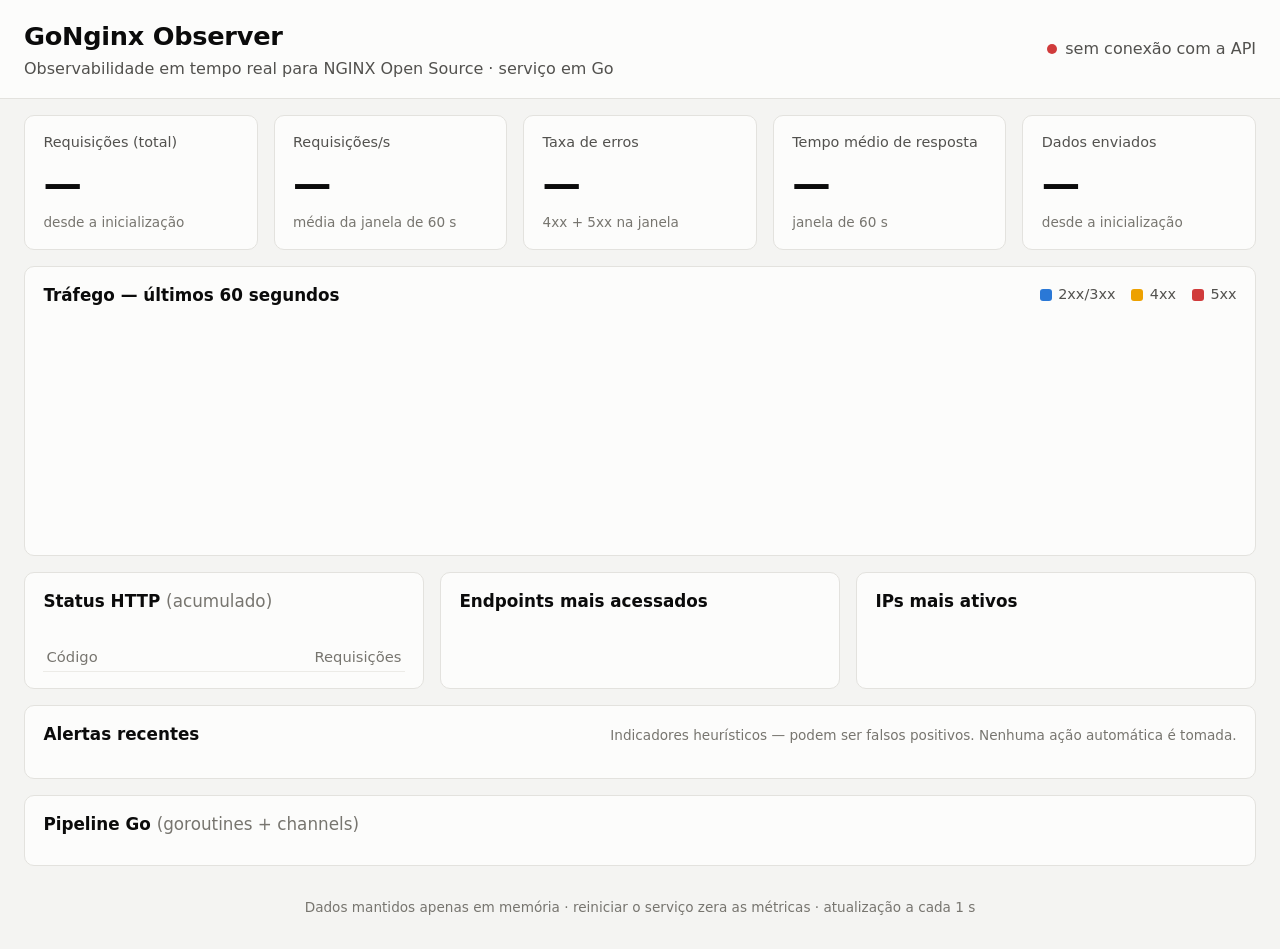
==== internal/api/web/index.html @ 66adaaf4 "Add GoNginx Observer: Go sidecar for NGINX Open Source observability - NGINX writes JSON Lines acces" ====
<!doctype html>
<html lang="pt-BR">
<head>
<meta charset="utf-8">
<meta name="viewport" content="width=device-width, initial-scale=1">
<title>GoNginx Observer</title>
<link rel="stylesheet" href="style.css">
<link rel="icon" href="data:,">
</head>
<body>
<header class="top">
  <div>
    <h1>GoNginx Observer</h1>
    <p class="sub">Observabilidade em tempo real para NGINX Open Source · serviço em Go</p>
  </div>
  <div class="conn" id="conn" role="status"><span class="dot"></span><span id="conn-text">conectando…</span></div>
</header>

<main>
  <section class="tiles" aria-label="Indicadores principais">
    <article class="tile">
      <h2>Requisições (total)</h2>
      <p class="big" id="k-total">—</p>
      <p class="hint" id="k-total-hint">desde a inicialização</p>
    </article>
    <article class="tile">
      <h2>Requisições/s</h2>
      <p class="big" id="k-rps">—</p>
      <p class="hint" id="k-rps-hint">média da janela de 60 s</p>
    </article>
    <article class="tile">
      <h2>Taxa de erros</h2>
      <p class="big" id="k-err">—</p>
      <p class="hint" id="k-err-hint">4xx + 5xx na janela</p>
    </article>
    <article class="tile">
      <h2>Tempo médio de resposta</h2>
      <p class="big" id="k-lat">—</p>
      <p class="hint" id="k-lat-hint">janela de 60 s</p>
    </article>
    <article class="tile">
      <h2>Dados enviados</h2>
      <p class="big" id="k-bytes">—</p>
      <p class="hint">desde a inicialização</p>
    </article>
  </section>

  <section class="card wide">
    <div class="card-head">
      <h2>Tráfego — últimos 60 segundos</h2>
      <ul class="legend" aria-label="Legenda">
        <li><span class="sw s-ok"></span>2xx/3xx</li>
        <li><span class="sw s-4xx"></span>4xx</li>
        <li><span class="sw s-5xx"></span>5xx</li>
      </ul>
    </div>
    <div class="chart" id="history" role="img" aria-label="Requisições por segundo nos últimos 60 segundos"></div>
    <div class="tooltip" id="tip" hidden></div>
  </section>

  <section class="card">
    <h2>Status HTTP <span class="muted">(acumulado)</span></h2>
    <div id="classes" class="bars"></div>
    <table class="codes" aria-label="Contagem por código HTTP">
      <thead><tr><th>Código</th><th>Requisições</th></tr></thead>
      <tbody id="codes"></tbody>
    </table>
  </section>

  <section class="card">
    <h2>Endpoints mais acessados</h2>
    <div id="endpoints" class="bars"></div>
  </section>

  <section class="card">
    <h2>IPs mais ativos <span class="muted" id="mask"></span></h2>
    <div id="ips" class="bars"></div>
  </section>

  <section class="card wide">
    <div class="card-head">
      <h2>Alertas recentes <span class="muted" id="alerts-total"></span></h2>
      <p class="muted small">Indicadores heurísticos — podem ser falsos positivos. Nenhuma ação automática é tomada.</p>
    </div>
    <ul id="alerts" class="alerts"></ul>
  </section>

  <section class="card wide pipeline">
    <h2>Pipeline Go <span class="muted">(goroutines + channels)</span></h2>
    <dl id="pipe" class="pipe"></dl>
  </section>
</main>

<footer>Dados mantidos apenas em memória · reiniciar o serviço zera as métricas · atualização a cada 1 s</footer>
<script src="app.js"></script>
</body>
</html>
---- internal/api/web/style.css ----
:root {
  color-scheme: light;
  --bg: #f4f4f2;
  --surface: #fcfcfb;
  --border: #e3e2de;
  --grid: #ecebe7;
  --text: #0b0b0b;
  --text-2: #52514e;
  --muted: #77756f;
  --series: #2a78d6;
  --ok: #2a78d6;
  --warn: #eda100;
  --crit: #d03b3b;
  --good: #0ca30c;
  --track: #ecebe7;
}
@media (prefers-color-scheme: dark) {
  :root:not([data-theme="light"]) {
    color-scheme: dark;
    --bg: #111110;
    --surface: #1a1a19;
    --border: #2e2e2b;
    --grid: #2a2a27;
    --text: #f0efec;
    --text-2: #c3c2b7;
    --muted: #9a998f;
    --series: #3987e5;
    --ok: #3987e5;
    --warn: #c98500;
    --crit: #e66767;
    --track: #2a2a27;
  }
}

* { box-sizing: border-box; }
body {
  margin: 0;
  background: var(--bg);
  color: var(--text);
  font: 16px/1.45 system-ui, -apple-system, "Segoe UI", Roboto, sans-serif;
}
.top {
  display: flex; justify-content: space-between; align-items: center; gap: 1rem;
  padding: 1.1rem 1.5rem; border-bottom: 1px solid var(--border); background: var(--surface);
}
h1 { margin: 0; font-size: 1.6rem; letter-spacing: -.01em; }
.sub { margin: .15rem 0 0; color: var(--text-2); }
h2 { margin: 0 0 .75rem; font-size: 1.05rem; font-weight: 600; }
.muted { color: var(--muted); font-weight: 400; }
.small { font-size: .85rem; margin: 0; }

.conn { display: flex; align-items: center; gap: .5rem; color: var(--text-2); white-space: nowrap; }
.conn .dot { width: 10px; height: 10px; border-radius: 50%; background: var(--muted); }
.conn.ok .dot { background: var(--good); }
.conn.err .dot { background: var(--crit); }

main {
  display: grid; gap: 1rem; padding: 1rem 1.5rem;
  grid-template-columns: repeat(3, minmax(0, 1fr));
  max-width: 1500px; margin: 0 auto;
}
.tiles { grid-column: 1 / -1; display: grid; gap: 1rem; grid-template-columns: repeat(5, minmax(0, 1fr)); }
.tile, .card { background: var(--surface); border: 1px solid var(--border); border-radius: 10px; padding: 1rem 1.15rem; min-width: 0; }
.tile h2 { font-size: .9rem; color: var(--text-2); font-weight: 500; margin-bottom: .2rem; }
.big { font-size: 2.4rem; font-weight: 650; margin: 0; font-variant-numeric: tabular-nums; letter-spacing: -.02em; }
.hint { margin: .1rem 0 0; color: var(--muted); font-size: .85rem; }
.wide { grid-column: 1 / -1; position: relative; }
.card-head { display: flex; justify-content: space-between; align-items: baseline; flex-wrap: wrap; gap: .5rem 1rem; }

.legend { list-style: none; display: flex; gap: 1rem; margin: 0 0 .5rem; padding: 0; color: var(--text-2); font-size: .9rem; }
.legend li { display: flex; align-items: center; gap: .4rem; }
.sw { width: 12px; height: 12px; border-radius: 3px; display: inline-block; }
.s-ok { background: var(--ok); } .s-4xx { background: var(--warn); } .s-5xx { background: var(--crit); }

.chart { height: 220px; }
.chart svg { width: 100%; height: 100%; display: block; overflow: visible; }
.chart .grid { stroke: var(--grid); stroke-width: 1; }
.chart .axis { fill: var(--muted); font-size: 11px; font-variant-numeric: tabular-nums; }
.chart .hit { fill: transparent; }
.chart .hit:hover { fill: var(--grid); opacity: .6; }
.tooltip {
  position: absolute; pointer-events: none; background: var(--surface); color: var(--text);
  border: 1px solid var(--border); border-radius: 8px; padding: .45rem .6rem; font-size: .85rem;
  box-shadow: 0 4px 16px rgba(0,0,0,.12); font-variant-numeric: tabular-nums; white-space: nowrap;
}

.bars { display: grid; gap: .55rem; }
.bar-row { display: grid; grid-template-columns: minmax(0, 1fr) auto; gap: .15rem .75rem; align-items: baseline; }
.bar-label { overflow: hidden; text-overflow: ellipsis; white-space: nowrap; font-family: ui-monospace, "Cascadia Mono", Consolas, monospace; font-size: .92rem; }
.bar-val { color: var(--text-2); font-variant-numeric: tabular-nums; font-size: .92rem; }
.bar-track { grid-column: 1 / -1; height: 8px; background: var(--track); border-radius: 4px; overflow: hidden; }
.bar-fill { height: 100%; background: var(--series); border-radius: 4px; transition: width .4s ease; }
.bar-fill.c-2xx { background: var(--ok); }
.bar-fill.c-3xx { background: var(--muted); }
.bar-fill.c-4xx { background: var(--warn); }
.bar-fill.c-5xx { background: var(--crit); }
.empty { color: var(--muted); margin: .25rem 0; }

.codes { width: 100%; border-collapse: collapse; margin-top: 1rem; font-variant-numeric: tabular-nums; font-size: .92rem; }
.codes th, .codes td { text-align: left; padding: .25rem .2rem; border-bottom: 1px solid var(--grid); }
.codes th { color: var(--muted); font-weight: 500; }
.codes td:last-child, .codes th:last-child { text-align: right; }

.alerts { list-style: none; margin: .25rem 0 0; padding: 0; display: grid; gap: .5rem; max-height: 320px; overflow: auto; }
.alert { display: grid; grid-template-columns: auto minmax(0, 1fr) auto; gap: .2rem .75rem; padding: .6rem .75rem; border: 1px solid var(--border); border-left: 4px solid var(--warn); border-radius: 8px; }
.alert.crit { border-left-color: var(--crit); }
.alert .badge { font-weight: 600; font-size: .85rem; }
.alert .desc { grid-column: 2 / -1; color: var(--text-2); font-size: .9rem; }
.alert time { color: var(--muted); font-size: .85rem; font-variant-numeric: tabular-nums; }
.alert .ent { font-family: ui-monospace, Consolas, monospace; overflow: hidden; text-overflow: ellipsis; }

.pipe { display: grid; grid-template-columns: repeat(auto-fill, minmax(170px, 1fr)); gap: .5rem 1rem; margin: 0; }
.pipe div { border-left: 3px solid var(--grid); padding-left: .6rem; }
.pipe dt { color: var(--muted); font-size: .82rem; }
.pipe dd { margin: 0; font-weight: 600; font-variant-numeric: tabular-nums; }

footer { text-align: center; color: var(--muted); font-size: .85rem; padding: 1rem 1.5rem 2rem; }

@media (max-width: 1100px) {
  main { grid-template-columns: repeat(2, minmax(0, 1fr)); }
  .tiles { grid-template-columns: repeat(3, minmax(0, 1fr)); }
}
@media (max-width: 680px) {
  main { grid-template-columns: minmax(0, 1fr); padding: 1rem; }
  .tiles { grid-template-columns: repeat(2, minmax(0, 1fr)); }
  .big { font-size: 1.8rem; }
  .top { padding: 1rem; flex-direction: column; align-items: flex-start; }
}
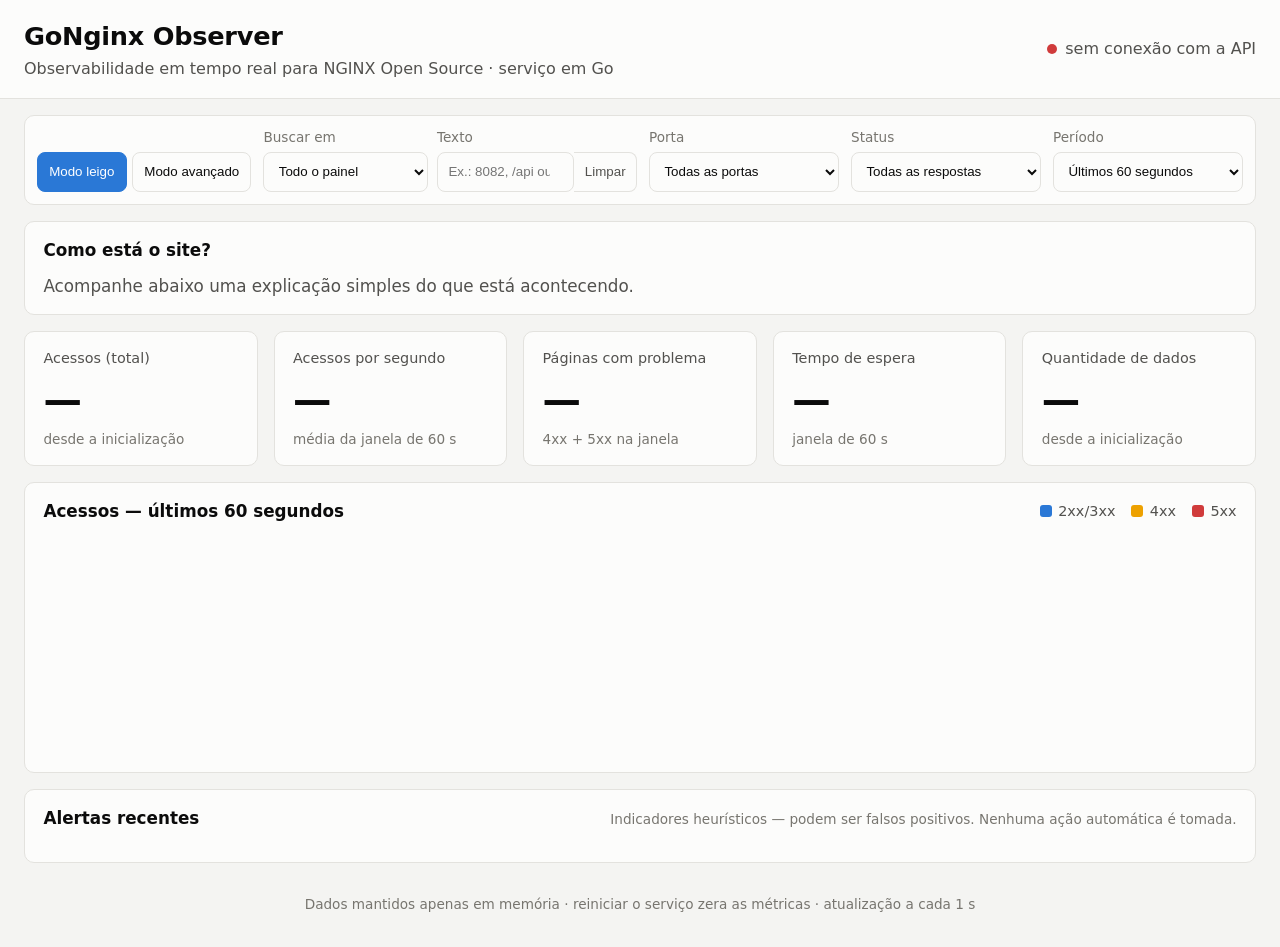
==== commit 9ece1c2f: "feat: adicionar sites paralelos, testes contínuos e dashboards interativos - Publicar quatro sites e" ====
--- a/internal/api/web/index.html
+++ b/internal/api/web/index.html
@@ -17,29 +17,86 @@
 </header>
 
 <main>
+  <section class="toolbar" aria-label="Controles do dashboard">
+    <div class="mode-switch" aria-label="Modo do dashboard">
+      <button type="button" class="mode active" data-mode="beginner">Modo leigo</button>
+      <button type="button" class="mode" data-mode="advanced">Modo avançado</button>
+    </div>
+    <div class="search-group">
+      <label class="control">
+        Buscar em
+        <select id="search-scope">
+          <option value="all">Todo o painel</option>
+          <option value="pages">Páginas e portas</option>
+          <option value="ips">IPs</option>
+          <option value="alerts">Alertas</option>
+        </select>
+      </label>
+      <label class="control search-control">
+        Texto
+        <div class="search-input-wrap">
+          <input id="search" type="search" placeholder="Ex.: 8082, /api ou um IP">
+          <button id="clear-search" type="button" title="Limpar filtros" aria-label="Limpar filtros">Limpar</button>
+        </div>
+      </label>
+    </div>
+    <label class="control">
+      Porta
+      <select id="port-filter">
+        <option value="all">Todas as portas</option>
+        <option value="8081">Porta 8081 — Site 1</option>
+        <option value="8082">Porta 8082 — Site 2</option>
+        <option value="8083">Porta 8083 — Site 3</option>
+        <option value="8084">Porta 8084 — Site 4</option>
+      </select>
+    </label>
+    <label class="control">
+      Status
+      <select id="status-filter">
+        <option value="all">Todas as respostas</option>
+        <option value="2xx">Tudo deu certo (2xx)</option>
+        <option value="3xx">Teve redirecionamento (3xx)</option>
+        <option value="4xx">Página ou pedido inválido (4xx)</option>
+        <option value="5xx">Erro no site (5xx)</option>
+      </select>
+    </label>
+    <label class="control">
+      Período
+      <select id="period-filter">
+        <option value="window">Últimos 60 segundos</option>
+          <option value="cumulative">Todo o período</option>
+      </select>
+    </label>
+  </section>
+
+  <section class="card wide beginner-summary" data-beginner>
+    <h2>Como está o site?</h2>
+    <p id="simple-summary">Acompanhe abaixo uma explicação simples do que está acontecendo.</p>
+  </section>
+
   <section class="tiles" aria-label="Indicadores principais">
     <article class="tile">
-      <h2>Requisições (total)</h2>
+      <h2>Acessos (total)</h2>
       <p class="big" id="k-total">—</p>
       <p class="hint" id="k-total-hint">desde a inicialização</p>
     </article>
     <article class="tile">
-      <h2>Requisições/s</h2>
+      <h2>Acessos por segundo</h2>
       <p class="big" id="k-rps">—</p>
       <p class="hint" id="k-rps-hint">média da janela de 60 s</p>
     </article>
     <article class="tile">
-      <h2>Taxa de erros</h2>
+      <h2>Páginas com problema</h2>
       <p class="big" id="k-err">—</p>
       <p class="hint" id="k-err-hint">4xx + 5xx na janela</p>
     </article>
     <article class="tile">
-      <h2>Tempo médio de resposta</h2>
+      <h2>Tempo de espera</h2>
       <p class="big" id="k-lat">—</p>
       <p class="hint" id="k-lat-hint">janela de 60 s</p>
     </article>
     <article class="tile">
-      <h2>Dados enviados</h2>
+      <h2>Quantidade de dados</h2>
       <p class="big" id="k-bytes">—</p>
       <p class="hint">desde a inicialização</p>
     </article>
@@ -47,7 +104,7 @@
 
   <section class="card wide">
     <div class="card-head">
-      <h2>Tráfego — últimos 60 segundos</h2>
+      <h2 id="history-title">Acessos — últimos 60 segundos</h2>
       <ul class="legend" aria-label="Legenda">
         <li><span class="sw s-ok"></span>2xx/3xx</li>
         <li><span class="sw s-4xx"></span>4xx</li>
@@ -58,7 +115,7 @@
     <div class="tooltip" id="tip" hidden></div>
   </section>
 
-  <section class="card">
+  <section class="card" data-advanced>
     <h2>Status HTTP <span class="muted">(acumulado)</span></h2>
     <div id="classes" class="bars"></div>
     <table class="codes" aria-label="Contagem por código HTTP">
@@ -67,12 +124,12 @@
     </table>
   </section>
 
-  <section class="card">
+  <section class="card" data-advanced>
     <h2>Endpoints mais acessados</h2>
     <div id="endpoints" class="bars"></div>
   </section>
 
-  <section class="card">
+  <section class="card" data-advanced>
     <h2>IPs mais ativos <span class="muted" id="mask"></span></h2>
     <div id="ips" class="bars"></div>
   </section>
@@ -85,7 +142,7 @@
     <ul id="alerts" class="alerts"></ul>
   </section>
 
-  <section class="card wide pipeline">
+  <section class="card wide pipeline" data-advanced>
     <h2>Pipeline Go <span class="muted">(goroutines + channels)</span></h2>
     <dl id="pipe" class="pipe"></dl>
   </section>
--- a/internal/api/web/style.css
+++ b/internal/api/web/style.css
@@ -59,6 +59,43 @@
   grid-template-columns: repeat(3, minmax(0, 1fr));
   max-width: 1500px; margin: 0 auto;
 }
+.toolbar {
+  grid-column: 1 / -1;
+  display: grid;
+  grid-template-columns: auto minmax(320px, 1fr) repeat(3, minmax(150px, 190px));
+  gap: .75rem;
+  align-items: end;
+  background: var(--surface);
+  border: 1px solid var(--border);
+  border-radius: 10px;
+  padding: .75rem;
+}
+.search-group { display: grid; grid-template-columns: minmax(150px, 180px) minmax(200px, 1fr); gap: .55rem; }
+.search-input-wrap { display: grid; grid-template-columns: minmax(0, 1fr) auto; }
+.search-input-wrap input { border-radius: 8px 0 0 8px; }
+.search-input-wrap button {
+  border: 1px solid var(--border); border-left: 0; border-radius: 0 8px 8px 0;
+  background: var(--surface); color: var(--text-2); padding: 0 .65rem; cursor: pointer;
+}
+.mode-switch { display: flex; gap: .35rem; }
+.mode {
+  min-height: 40px;
+  border: 1px solid var(--border);
+  border-radius: 8px;
+  background: transparent;
+  color: var(--text);
+  padding: .45rem .7rem;
+  cursor: pointer;
+}
+.mode.active { background: var(--ok); border-color: var(--ok); color: #fff; }
+.control { display: grid; gap: .25rem; color: var(--muted); font-size: .85rem; }
+.control input, .control select {
+  width: 100%; min-height: 40px; border: 1px solid var(--border); border-radius: 8px;
+  background: var(--surface); color: var(--text); padding: .45rem .65rem;
+}
+body[data-mode="beginner"] [data-advanced] { display: none; }
+body[data-mode="advanced"] [data-beginner] { display: none; }
+.beginner-summary p { margin: 0; color: var(--text-2); font-size: 1.05rem; }
 .tiles { grid-column: 1 / -1; display: grid; gap: 1rem; grid-template-columns: repeat(5, minmax(0, 1fr)); }
 .tile, .card { background: var(--surface); border: 1px solid var(--border); border-radius: 10px; padding: 1rem 1.15rem; min-width: 0; }
 .tile h2 { font-size: .9rem; color: var(--text-2); font-weight: 500; margin-bottom: .2rem; }
@@ -119,10 +156,15 @@
 @media (max-width: 1100px) {
   main { grid-template-columns: repeat(2, minmax(0, 1fr)); }
   .tiles { grid-template-columns: repeat(3, minmax(0, 1fr)); }
+  .toolbar { grid-template-columns: 1fr 1fr; }
+  .search-group { grid-column: 1 / -1; }
+  .mode-switch { grid-column: 1 / -1; }
 }
 @media (max-width: 680px) {
   main { grid-template-columns: minmax(0, 1fr); padding: 1rem; }
   .tiles { grid-template-columns: repeat(2, minmax(0, 1fr)); }
+  .toolbar { grid-template-columns: minmax(0, 1fr); }
+  .search-group { grid-template-columns: minmax(0, 1fr); }
   .big { font-size: 1.8rem; }
   .top { padding: 1rem; flex-direction: column; align-items: flex-start; }
 }
